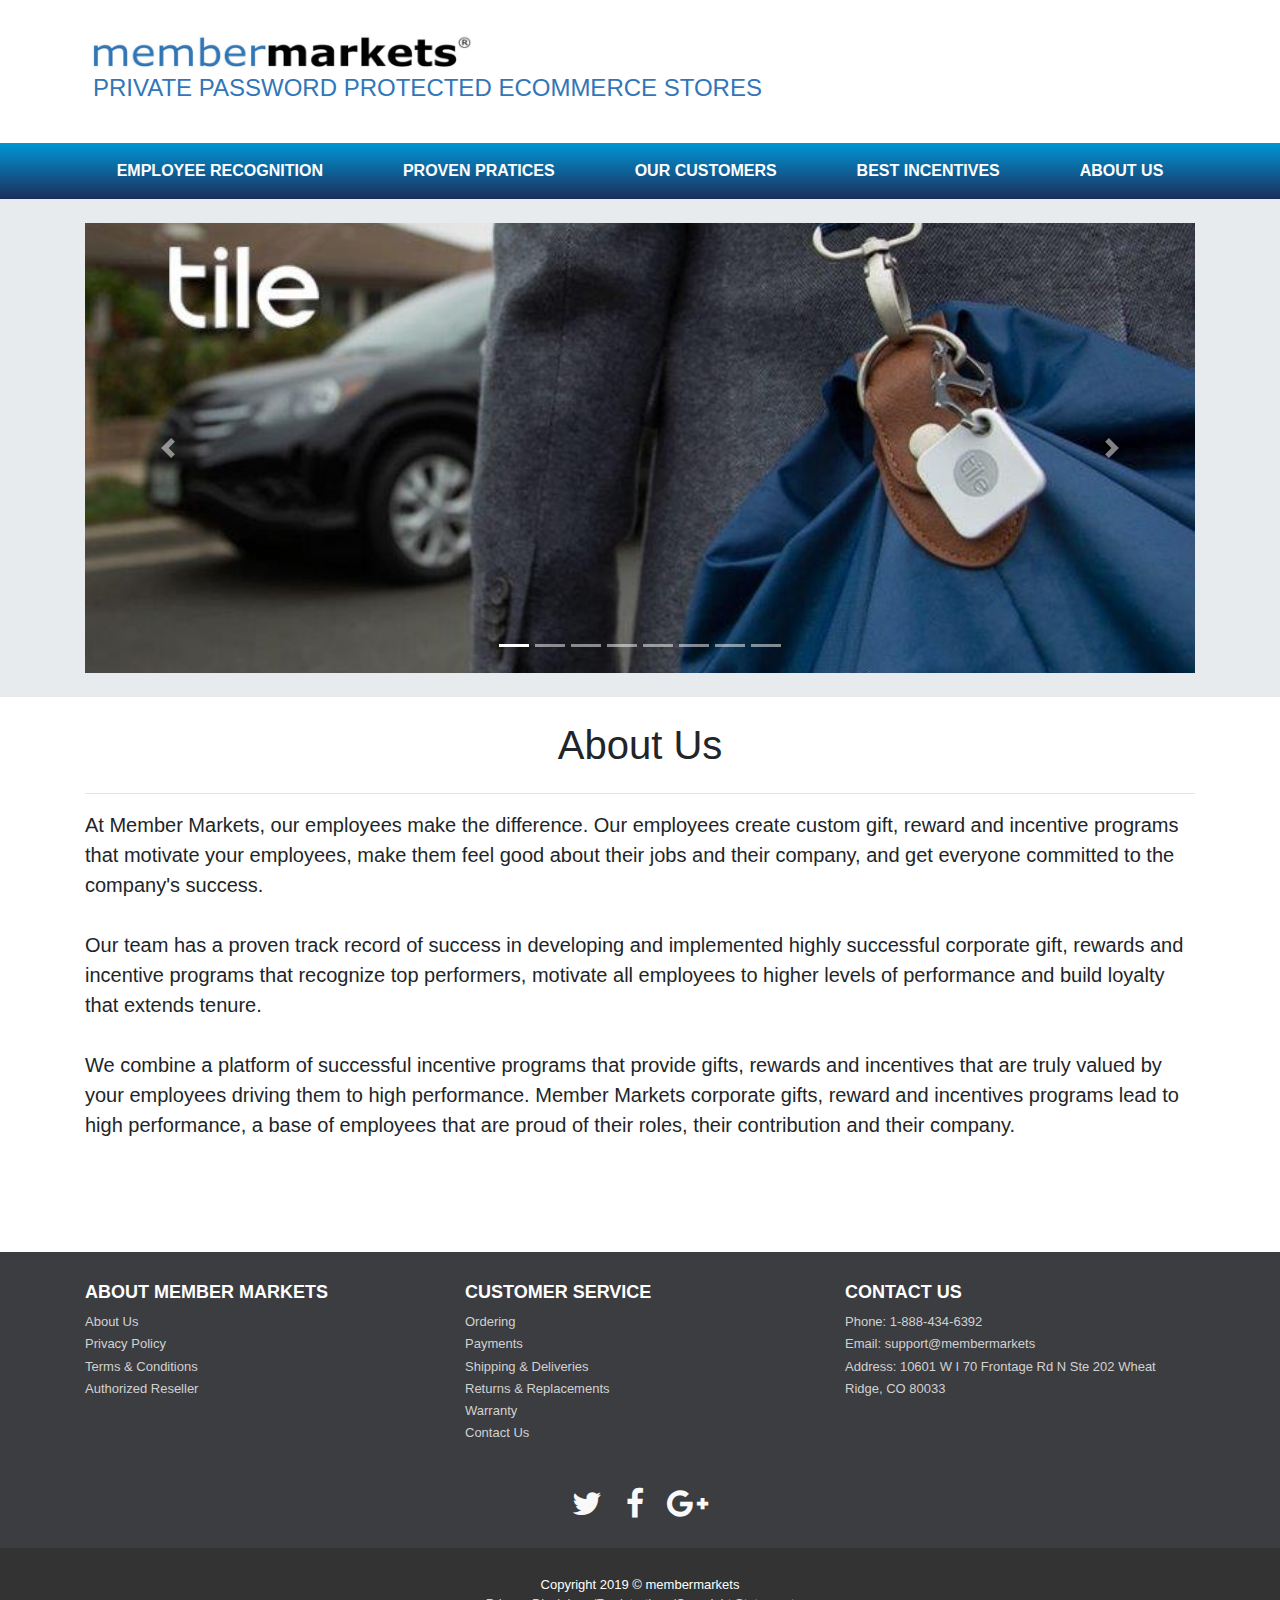
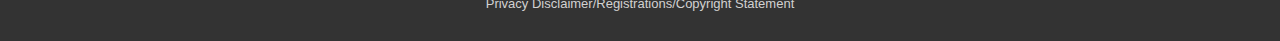
==== about-us.html @ 74852ff1 "s" ====
<!DOCTYPE html>
<html lang="en">

<head>

    <meta charset="utf-8">
    <meta name="viewport" content="width=device-width, initial-scale=1, shrink-to-fit=no">
    <meta name="description" content="Land of the Free Foundation Home page.">
    <meta name="author" content="Land of the Free Foundation">

    <title>Member Markets-Our Customers</title>

    <link rel="stylesheet" href="https://stackpath.bootstrapcdn.com/bootstrap/4.3.1/css/bootstrap.min.css"
        integrity="sha384-ggOyR0iXCbMQv3Xipma34MD+dH/1fQ784/j6cY/iJTQUOhcWr7x9JvoRxT2MZw1T" crossorigin="anonymous">


    <!-- Bootstrap core CSS -->

    <link href="vendor/bootstrap/css/bootstrap.min.css" rel="stylesheet">

    <!-- Custom styles for this template -->

    <link href="css/loff.css" rel="stylesheet">
    <link rel="stylesheet" href="assets/css/Footer-with-button-logo.css">
    <link rel="stylesheet" href="https://cdnjs.cloudflare.com/ajax/libs/font-awesome/4.6.3/css/font-awesome.min.css">

</head>


<body>

    <header>
        <div class="jumbotron jumbotron-fluid">
            <div class="container" id="jumbotron-w">
                <div class="row">
                    <div class="col-lg-8">
                        <a href="index.html"><img class="img-fluid" src="img/Logo MM.PNG"
                                title="Land of the Free Foundation Logo" alt="Land of the Free Foundation Logo">
                        </a>
                        <h1 style="font-size: 1.5rem; color: #3276b7; margin-left: 8px">PRIVATE PASSWORD PROTECTED
                            ECOMMERCE STORES
                        </h1>

                    </div>
                    <!-- <div class="col-lg-4"> -->
                    <!-- <section class="donate">
                          <a href="#" target="_blank"><button type="button" class="btn-lg btn-primary" id="header-button">Contact
                              Us</button></a>
                      </section> -->

                    <!-- </div> -->
                </div>
            </div>
        </div>
    </header>


    <main>

        <nav class="navbar sticky-top navbar-expand-lg navbar-light bg-light"
            style="background: linear-gradient(to bottom, #0096d6, #1b2f5b)">
            <button class="navbar-toggler" type="button" data-toggle="collapse" data-target="#navbarSupportedContent"
                aria-controls="navbarSupportedContent" aria-expanded="false" aria-label="Toggle navigation">
                <span class="navbar-toggler-icon"></span>
            </button>
            <div class="collapse navbar-collapse" id="navbarSupportedContent">
                <ul class="navbar-nav mx-auto">
                    <li class="nav-item dropdown">
                        <a class="nav-link" href="employee-recognition.html" id="navbarDropdown" role="button"
                            aria-haspopup="true" aria-expanded="false">
                            <b>EMPLOYEE RECOGNITION</b>
                        </a>
                        <!-- <div class="dropdown-menu" aria-labelledby="navbarDropdown">
                    <a class="dropdown-item" href="testimonials.html">Testimonials</a>
                    <a class="dropdown-item" href="tribute.html">Tributes</a>
                  </div> -->
                    </li>
                    <li class="nav-item dropdown">
                        <a class="nav-link" href="proven-practices.html" id="navbarDropdown" role="button"
                            aria-haspopup="true" aria-expanded="false">
                            <b>PROVEN PRATICES</b>
                        </a>
                        <!-- <div class="dropdown-menu" aria-labelledby="navbarDropdown">
                      <a class="dropdown-item" href="testimonials.html">Testimonials</a>
                      <a class="dropdown-item" href="tribute.html">Tributes</a>
                    </div> -->
                    </li>
                    <li class="nav-item dropdown">

                        <a class="nav-link" href="our-customers.html" id="navbarDropdown" role="button"
                            aria-haspopup="true" aria-expanded="false">
                            <b>OUR CUSTOMERS</b>
                        </a>
                        <!-- <div class="dropdown-menu" aria-labelledby="navbarDropdown">
                    <a class="dropdown-item" href="servicepersonnelandfamily.html">Service Personnel & Family</a>
                    <a class="dropdown-item" href="health.html">Mental & Physical Health</a>
                    <a class="dropdown-item" href="leadershipknowledge.html">Leadership Knowledge & Experience</a>
                    <a class="dropdown-item" href="youth.html">Youth Programs</a>
                    <a class="dropdown-item" href="servicepersonnelandfamily.html">Veterans Career Development</a>
                  </div> -->
                    </li>
                    <li class="nav-item dropdown">
                        <a class="nav-link" href="best-incentives.html" id="navbarDropdown" role="button"
                            aria-haspopup="true" aria-expanded="false">
                            <b>BEST INCENTIVES</b>
                        </a>
                        <!-- <div class="dropdown-menu" aria-labelledby="navbarDropdown">
                    <a class="dropdown-item" href="testimonials.html">Testimonials</a>
                    <a class="dropdown-item" href="tribute.html">Tributes</a>
                  </div> -->
                    </li>
                    <li class="nav-item dropdown">
                        <a class="nav-link" href="about-us.html" id="navbarDropdown" role="button" aria-haspopup="true"
                            aria-expanded="false">
                            <b>ABOUT US</b>
                        </a>
                        <!-- <div class="dropdown-menu" aria-labelledby="navbarDropdown">
                    <a class="dropdown-item" href="https://securepayment.link/landofthefreefoundation/" target="_blank">Donate
                      Now</a>
                    <a class="dropdown-item" href="golf.html">Golf Classic</a>
                    <a class="dropdown-item" href="foundation-dinner.html">Foundation Dinner</a>
                    <a class="dropdown-item" href="https://membermarkets.com/landofthefreefoundation/customer/account/login/"
                      target="_blank">Shop
                      to Support</a>
                    <a class="dropdown-item" href="gift.html">Gift & Support Registry</a>
                  </div> -->
                    </li>
                    <!-- <li class="nav-item">
                  <a class="nav-link" href="https://membermarkets.com/landofthefreefoundation/customer/account/login/"
                    id="navbarDropdown" target="_blank" role="button"><b>Shop to Support</b>
                  </a>
                </li>
                <li class="nav-item">
                  <a class="nav-link" href="gift.html" id="navbarDropdown" role="button"><b>Gift Registry</b>
                  </a>
                </li>
                <li class="nav-item dropdown">
                  <a class="nav-link" href="#newseventsandmedia" id="navbarDropdown" role="button" aria-haspopup="true"
                    aria-expanded="false">
                    <b>News, Events & Media</b>
                  </a>
                  <div class="dropdown-menu" aria-labelledby="navbarDropdown">
                    <a class="dropdown-item" href="news.html">News</a>
                    <a class="dropdown-item" href="events.html">Events</a>
                    <a class="dropdown-item" href="media.html">Media</a>
                  </div>
                </li> -->
                </ul>
            </div>
        </nav>

        <section id="slider-background">

            <div class="container">

                <br>
                <div id="carouselExampleIndicators" class="carousel slide" data-ride="carousel">
                    <ol class="carousel-indicators">
                        <li data-target="#carouselExampleIndicators" data-slide-to="0" class="active"></li>
                        <li data-target="#carouselExampleIndicators" data-slide-to="1"></li>
                        <li data-target="#carouselExampleIndicators" data-slide-to="2"></li>
                        <li data-target="#carouselExampleIndicators" data-slide-to="3"></li>
                        <li data-target="#carouselExampleIndicators" data-slide-to="4"></li>
                        <li data-target="#carouselExampleIndicators" data-slide-to="5"></li>
                        <li data-target="#carouselExampleIndicators" data-slide-to="6"></li>
                        <li data-target="#carouselExampleIndicators" data-slide-to="7"></li>

                    </ol>
                    <div class="carousel-inner" role="listbox">
                        <div class="carousel-item active"
                            style="background-image: url('img/Tile Slider 07-13-2019.jpg')" width="1110px">
                            <div class="carousel-caption d-none d-md-block">
                            </div>
                        </div>
                        <div class="carousel-item" style="background-image: url('img/ecobee.jpg')">
                            <div class="carousel-caption d-none d-md-block">
                            </div>
                        </div>
                        <div class="carousel-item" style="background-image: url('img/Bowers and Wilkins.jpg')"
                            id="img-responsive">
                            <div class="carousel-caption d-none d-md-block">
                            </div>
                        </div>
                        <div class="carousel-item" style="background-image: url('img/Oakley.jpg')" id="img-responsive">
                            <div class="carousel-caption d-none d-md-block">
                            </div>
                        </div>
                        <div class="carousel-item" style="background-image: url('img/Uniden.jpg')" id="img-responsive">
                            <div class="carousel-caption d-none d-md-block">
                            </div>
                        </div>
                        <div class="carousel-item" style="background-image: url('img/Polaroid Og.jpg')"
                            id="img-responsive">
                            <div class="carousel-caption d-none d-md-block">
                            </div>
                        </div>
                        <div class="carousel-item" style="background-image: url('img/Kitchenaid Slider_12282018.jpg')">
                            <div class="carousel-caption d-none d-md-block">
                            </div>
                        </div>
                        <div class="carousel-item" style="background-image: url('img/Garmin _0102_2019.jpg')">
                            <div class="carousel-caption d-none d-md-block">
                            </div>
                        </div>


                    </div>

                    <a class="carousel-control-prev" href="#carouselExampleIndicators" role="button" data-slide="prev">
                        <span class="carousel-control-prev-icon" aria-hidden="true"></span>
                        <span class="sr-only">Previous</span>
                    </a>
                    <a class="carousel-control-next" href="#carouselExampleIndicators" role="button" data-slide="next">
                        <span class="carousel-control-next-icon" aria-hidden="true"></span>
                        <span class="sr-only">Next</span>
                    </a>
                </div>
            </div>
            <div><br></div>
        </section>
        <!-- Page Content -->

        <div id="aboutus"></div>

        <div class="container">
            <h1 class="my-4" id="loftitle">About Us</h1>
            <hr>
            <!-- Features Section -->
            <div class="row">
                <div class="col-lg-12">
                    <p>
                        At Member Markets, our employees make the difference. Our employees create custom gift, reward
                        and incentive programs that motivate your employees, make them feel good about their jobs and
                        their company, and get everyone committed to the company's success.
                        <br>
                    </br>
                        Our team has a proven track record of success in developing and implemented highly successful
                        corporate gift, rewards and incentive programs that recognize top performers, motivate all
                        employees to higher levels of performance and build loyalty that extends tenure.
                        <br>
                    </br>
                        We combine a platform of successful incentive programs that provide gifts, rewards and
                        incentives that are truly valued by your employees driving them to high performance. Member
                        Markets corporate gifts, reward and incentives programs lead to high performance, a base of
                        employees that are proud of their roles, their contribution and their company.
                    </p>

                </div>

                <hr>

            </div>

        </div>

        <div>
            <br>
        </div>



        <div id="waystogivesection"></div>

        <div>
            <br>
            <br>
        </div>


        <div>
            <br>
        </div>

        </div>

    </main>

    <!-- Footer -->
    <footer>
        <div class="container-fluid" id="donatefoot">
            <!-- <div class="row">
                <a class="btn btn-lg btn-primary btn-block" href="donate.html">WAYS TO
                    GIVE</a>
            </div> -->
        </div>
        <footer id="myFooter">
            <div class="container">
                <div class="row">
                    <div class="col-sm-4" id="footlinks">
                        <h5>ABOUT MEMBER MARKETS</h5>
                        <ul>
                            <li><a href="#">About Us</a></li>
                            <li><a href="#">Privacy Policy</a></li>
                            <li><a href="#">Terms & Conditions</a></li>
                            <li><a href="#">Authorized Reseller</a></li>
                        </ul>
                    </div>
                    <div class="col-sm-4" id="footlinks">
                        <h5>CUSTOMER SERVICE</h5>
                        <ul>
                            <li><a href="#">Ordering</a></li>
                            <li><a href="#">Payments</a></li>
                            <li><a href="#">Shipping & Deliveries</a></li>
                            <li><a href="#">Returns & Replacements</a></li>
                            <li><a href="#">Warranty</a></li>
                            <li><a href="#">Contact Us</a></li>
                        </ul>
                    </div>
                    <div class="col-sm-4" id="footlinks">
                        <h5>CONTACT US</h5>
                        <ul>
                            <li><a href="#">Phone: 1-888-434-6392</a></li>
                            <li><a href="#">Email: support@membermarkets</a></li>
                            <li><a href="#">Address: 10601 W I 70 Frontage Rd N Ste 202
                                    Wheat Ridge, CO 80033</a></li>

                        </ul>
                    </div>
                </div>
                <div class="row">

                    <div class="col-sm-12" id="footlinks">
                        <!-- <h5 style="text-align: center">Connect With Us</h5> -->
                        <div class="social-networks">
                            <a href="#" class="twitter"><i class="fa fa-twitter"></i></a>
                            <a href="https://www.facebook.com/LandoftheFreeFoundation/" class="facebook"><i
                                    class="fa fa-facebook"></i></a>
                            <a href="#" class="google"><i class="fa fa-google-plus"></i></a>

                        </div>
                    </div>
                </div>
            </div>
            <div class="footer-copyright">
                <div class="container">
                    <br>
                    <p class="m-0 text-center text-white" id="footlinks">Copyright 2019 &copy; membermarkets
                        <br>
                        <a href="#">Privacy</a>
                        <a href="#">Disclaimer/Registrations/Copyright Statement</a>
                        <br>
                    </p>
                </div>
                <br>
                <!-- <p>© 2016 Copyright Text </p> -->
            </div>
        </footer>
    </footer>
    <!-- </footer> -->

    <!-- Bootstrap core JavaScript -->
    <script src="vendor/jquery/jquery.min.js"></script>
    <script src="vendor/bootstrap/js/bootstrap.bundle.min.js"></script>


</body>

</html>
---- css/loff.css ----
/* header {
  margin-top: 0px;
  margin: 20px;
  } */


body {
width: 100%;
}

p {
  font-size: 20px;
}

#b-white {
  color: #fff;
}

#jumbotron-w {
  background-color: white;

}
.jumbotron {
  margin-top: 30px;
  padding: 0rem 0rem;
  background-color: white;

}
.jumbotron-fluid {
  padding-right: 0;
  padding-left: 0;
  border-radius: 0;
  background-color: white;
  background: white;
}
.carousel-item {
  height: 450px;
  min-height: 300px;
  background: no-repeat center center scroll;
  -webkit-background-size: cover;
  -moz-background-size: cover;
  -o-background-size: cover;
  background-size: cover;
  transition: transform .4s ease-in-out,-webkit-transform .4s ease-in-out;
}

#slider-background {
  background-color: #e8ebed;
} 

.dropdown:hover>.dropdown-menu {
  display: block;

}

.nav-item {
  font-size: 1rem;
  font: bold;
  color: #fff;


}


.nav-item:hover {
  background-color: #0096d6;
}

#navbarDropdown:hover {
  color: #007bff;
}



.card:hover .image {
  opacity: 0.3;
}

.btn-group-lg>.btn,
.btn-lg {
  padding: .5rem 1rem;
  font-size: 1.25rem;
  line-height: 1.5;
  border-radius: 0rem;
}

p {
  font-size: 20px;
}

.carousel-slide {
  position: top;
  top: 0;
  left: 0;
}

.fish {
  position: absolute;
  top: -50px;
  left: 35%;
}

@media (max-width: 500px) {
  .fish {
    position: absolute;
    top: -50px;
    left: 25%;
    width: 50%;
    height: 35%;
  }
}



b {
  color: #fff;
}
/* .carousel-item .img-fluid {
  width:100%;
  height:100%;
} */
/* #img-responsive {
  width:100%;
  height:100%;
} */
/* #slider {

  width: 100%;

} */


.carousel {
  position: relative;
}


.carousel.pointer-event {
  -ms-touch-action: pan-y;
  touch-action: pan-y;
}

.carousel-inner {
  position: relative;
  width: 100%;
  overflow: hidden;
}

.carousel-inner::after {
  display: block;
  clear: both;
  content: "";
}

#secondcardrow {
  position: relative;
  display: -ms-flexbox;
  display: flex;
  -ms-flex-direction: column;
  flex-direction: column;
  min-width: 0;
  word-wrap: break-word;
  background-color: #fff;
  background-clip: border-box;
  border: 0px solid rgba(0,0,0,.125); 
}

/* @media (min-width: 576px) {


} */
/* .carousel-item {
  height: 60vh;
  min-height: 300px;
  background: no-repeat center center scroll;
  -webkit-background-size: cover;
  -moz-background-size: cover;
  -o-background-size: cover;
  background-size: cover;
  position: relative;
  display: auto;
  float: center;
  width: 100%;
  margin-right: -100%;
  -webkit-backface-visibility: hidden;
  backface-visibility: hidden;
  transition: -webkit-transform 0.6s ease-in-out;
  transition: transform 0.6s ease-in-out;
  transition: transform 0.6s ease-in-out, -webkit-transform 0.6s ease-in-out;
} */

/* @media screen and (prefers-reduced-motion: reduce) {
  .carousel-item {
    transition: none;
  }
}

.carousel-item.active,
.carousel-item-next,
.carousel-item-prev {
  display: block;
}

.carousel-item-next:not(.carousel-item-left),
.active.carousel-item-right {
  -webkit-transform: translateX(100%);
  transform: translateX(100%);
}

.carousel-item-prev:not(.carousel-item-right),
.active.carousel-item-left {
  -webkit-transform: translateX(-100%);
  transform: translateX(-100%);
}

.carousel-fade .carousel-item {
  opacity: 0;
  transition-property: opacity;
  -webkit-transform: none;
  transform: none;
}

.carousel-fade .carousel-item.active,
.carousel-fade .carousel-item-next.carousel-item-left,
.carousel-fade .carousel-item-prev.carousel-item-right {
  z-index: 1;
  opacity: 1;
}

.carousel-fade .active.carousel-item-left,
.carousel-fade .active.carousel-item-right {
  z-index: 0;
  opacity: 0;
  transition: 0s 0.6s opacity;
}

@media screen and (prefers-reduced-motion: reduce) {
  .carousel-fade .active.carousel-item-left,
  .carousel-fade .active.carousel-item-right {
    transition: none;
  }
}

.carousel-control-prev,
.carousel-control-next {
  position: absolute;
  top: 0;
  bottom: 0;
  z-index: 1;
  display: -ms-flexbox;
  display: flex;
  -ms-flex-align: center;
  align-items: center;
  -ms-flex-pack: center;
  justify-content: center;
  width: 15%;
  color: #fff;
  text-align: center;
  opacity: 0.5;
  transition: opacity 0.15s ease;
}

@media screen and (prefers-reduced-motion: reduce) {
  .carousel-control-prev,
  .carousel-control-next {
    transition: none;
  }
}

.carousel-control-prev:hover, .carousel-control-prev:focus,
.carousel-control-next:hover,
.carousel-control-next:focus {
  color: #fff;
  text-decoration: none;
  outline: 0;
  opacity: 0.9;
}

.carousel-control-prev {
  left: 0;
}

.carousel-control-next {
  right: 0;
}

.carousel-control-prev-icon,
.carousel-control-next-icon {
  display: inline-block;
  width: 20px;
  height: 20px;
  background: transparent no-repeat center center;
  background-size: 100% 100%;
}

.carousel-control-prev-icon {
  background-image: url("data:image/svg+xml,%3csvg xmlns='http://www.w3.org/2000/svg' fill='%23fff' viewBox='0 0 8 8'%3e%3cpath d='M5.25 0l-4 4 4 4 1.5-1.5-2.5-2.5 2.5-2.5-1.5-1.5z'/%3e%3c/svg%3e");
}

.carousel-control-next-icon {
  background-image: url("data:image/svg+xml,%3csvg xmlns='http://www.w3.org/2000/svg' fill='%23fff' viewBox='0 0 8 8'%3e%3cpath d='M2.75 0l-1.5 1.5 2.5 2.5-2.5 2.5 1.5 1.5 4-4-4-4z'/%3e%3c/svg%3e");
}

.carousel-indicators {
  position: absolute;
  right: 0;
  bottom: 0;
  left: 0;
  z-index: 15;
  display: -ms-flexbox;
  display: flex;
  -ms-flex-pack: center;
  justify-content: center;
  padding-left: 0;
  margin-right: 15%;
  margin-left: 15%;
  list-style: none;
}

.carousel-indicators li {
  box-sizing: content-box;
  -ms-flex: 0 1 auto;
  flex: 0 1 auto;
  width: 30px;
  height: 3px;
  margin-right: 3px;
  margin-left: 3px;
  text-indent: -999px;
  cursor: pointer;
  background-color: #fff;
  background-clip: padding-box;
  border-top: 10px solid transparent;
  border-bottom: 10px solid transparent;
  opacity: .5;
  transition: opacity 0.6s ease;
}

@media screen and (prefers-reduced-motion: reduce) {
  .carousel-indicators li {
    transition: none;
  }
}

.carousel-indicators .active {
  opacity: 1;
}

.carousel-caption {
  position: absolute;
  right: 15%;
  bottom: 20px;
  left: 15%;
  z-index: 10;
  padding-top: 20px;
  padding-bottom: 20px;
  color: #fff;
  text-align: center;
} */


/* .btn btn-primary{
  float: right;
} */

.donate {
  float: right;
  margin-top: 0px;

}

@media (max-width: 500px) {
  .donate {
    float: right ;
    margin-right: 22px;
    margin-top: 20px;
  
  }
  #header-button {
    font-size: 1rem;  
  }
}
/* .navbar-wrapper > .container {
  padding-right: 0;
  padding-left: 0;
  width: inherit;
}
.navbar-wrapper .navbar{
  width: 100% !important;
} */

/* Navigation links */
/* .navbar a {
  float: left;
  padding: 12px;
  color: white;
  text-decoration: none;
  font-size: 17px;
  width: 100%; /* Four equal-width links. If you have two links, use 50%, and 33.33% for three links, etc.. */
  /* text-align: center; If you want the text to be centered
} */


/* nav ul {
  padding:0;
  display: flex;
  justify-content: space-around;
  border:1px solid white;

  }   

nav ul li {
  border-left:1px solid white;
  list-style-type:none;
  padding:10px;
  width:100%;                                   /*this is the line that helped me get rid of the white space at the start of my nav */

/* nav ul li a {
  text-decoration:none;
  } */ 

  /* .navbar > .container,
.navbar > .container-fluid {
  display: -ms-flexbox;
  display: flex;
  -ms-flex-wrap: wrap;
  flex-wrap: wrap;
  -ms-flex-align: center;
  align-items: center;
  -ms-flex-pack: justify;
  justify-content: space-between;
} */

/* .nav-link {
  display: block;
  padding: .5rem 1rem; */
  /* margin-left: 75px;
  margin-right: 75px;
  width: 100%;
} 

/* .main-nav a {
  padding: 0 20px;
} */
/* .nav-link {
  padding-right: 2.5rem;
  padding-left: 2.5rem;
}

.navbar-expand-lg .navbar-nav {
  padding-right: 5.5rem;
  padding-left: 5.5rem;
} */

/* .navbar-expand-lg .navbar-nav .nav-link {
  height: 20px;

  padding-right: 2.5rem;
  padding-left: 2.5rem;
} */
.dropdown-menu[x-placement^="top"], .dropdown-menu[x-placement^="right"], .dropdown-menu[x-placement^="bottom"], .dropdown-menu[x-placement^="left"] {
  right: auto;
  bottom: auto;
}
.dropdown-menu {
  position: absolute;
  top: 100%;
  left: 0px;
  z-index: 1000;
  display: none;
  float: right;
  min-width: 10rem;
  padding: 0.5rem 0;
  margin: 0.125rem 0 0;
  font-size: 1rem;
  color: #fff;
  text-align: left;
  list-style: none;
  background-color: #0c689f;
  background-clip: padding-box;
  border: 1px solid rgba(0, 0, 0, 0.15);
  border-radius: 0rem;
  /* border-radius: 0.25rem; */


}

.dropdown-menu-right {
  right: 0;
  left: auto;
}

.dropdown-divider {
  height: 0;
  margin: 0.5rem 0;
  overflow: hidden;
  border-top: 1px solid #e9ecef;
}

.dropdown-item {
  display: block;
  width: 100%;
  padding: 0.25rem 1.5rem;
  clear: both;
  font-weight: 400;
  color: #fff;
  text-align: inherit;
  white-space: nowrap;
  background-color: #0c689f;
  border: 0;
}

.dropdown-item:first-child {
  border-top-left-radius: calc(0.25rem - 1px);
  border-top-right-radius: calc(0.25rem - 1px);
}

.dropdown-item:last-child {
  border-bottom-right-radius: calc(0.25rem - 1px);
  border-bottom-left-radius: calc(0.25rem - 1px);
}

.dropdown-item:hover, .dropdown-item:focus {
  color: #16181b;
  text-decoration: none;
  background-color: #f8f9fa;
}

.dropdown-item.active, .dropdown-item:active {
  color: #fff;
  text-decoration: none;
  background-color: #007bff;
}

.dropdown-item.disabled, .dropdown-item:disabled {
  color: #6c757d;
  pointer-events: none;
  background-color: transparent;
}


@media (max-width: 575.98px) {
  .navbar-expand-sm > .container,
  .navbar-expand-sm > .container-fluid {
    padding-right: 0;
    padding-left: 0;
  }
}

@media (min-width: 576px) {
  .navbar-expand-sm {
    -ms-flex-flow: row nowrap;
    flex-flow: row nowrap;
    -ms-flex-pack: start;
    justify-content: flex-start;
  }
  .navbar-expand-sm .navbar-nav {
    -ms-flex-direction: row;
    flex-direction: row;
  }
  .navbar-expand-sm .navbar-nav .dropdown-menu {
    position: absolute;
  }
  .navbar-expand-sm .navbar-nav .nav-link {
    padding-right: .5rem;
    padding-left: .5rem;
  }
  .navbar-expand-sm > .container,
  .navbar-expand-sm > .container-fluid {
    -ms-flex-wrap: nowrap;
    flex-wrap: nowrap;
  }
  .navbar-expand-sm .navbar-collapse {
    display: -ms-flexbox !important;
    display: flex !important;
    -ms-flex-preferred-size: auto;
    flex-basis: auto;
  }
  .navbar-expand-sm .navbar-toggler {
    display: none;
  }
}

@media (max-width: 767.98px) {
  .navbar-expand-md > .container,
  .navbar-expand-md > .container-fluid {
    padding-right: 0;
    padding-left: 0;
  }
}

@media (min-width: 768px) {
  .navbar-expand-md {
    -ms-flex-flow: row nowrap;
    flex-flow: row nowrap;
    -ms-flex-pack: start;
    justify-content: flex-start;
  }
  .navbar-expand-md .navbar-nav {
    -ms-flex-direction: row;
    flex-direction: row;
  }
  .navbar-expand-md .navbar-nav .dropdown-menu {
    position: absolute;
  }
  .navbar-expand-md .navbar-nav .nav-link {
    padding-right: 0.5rem;
    padding-left: 0.5rem;
  }
  .navbar-expand-md > .container,
  .navbar-expand-md > .container-fluid {
    -ms-flex-wrap: nowrap;
    flex-wrap: nowrap;
  }
  .navbar-expand-md .navbar-collapse {
    display: -ms-flexbox !important;
    display: flex !important;
    -ms-flex-preferred-size: auto;
    flex-basis: auto;
  }
  .navbar-expand-md .navbar-toggler {
    display: none;
  }
}

@media (max-width: 991.98px) {
  .navbar-expand-lg > .container,
  .navbar-expand-lg > .container-fluid {
    padding-right: 2.5rem;
    padding-left: 2.5rem;
  }
}

@media (min-width: 992px) {
  .navbar-expand-lg {
    -ms-flex-flow: row nowrap;
    flex-flow: row nowrap;
    -ms-flex-pack: start;
    justify-content: flex-start;
  }
  .navbar-expand-lg .navbar-nav {
    -ms-flex-direction: row;
    flex-direction: row;
  }
  .navbar-expand-lg .navbar-nav .dropdown-menu {
    position: absolute;
  }
  .navbar-expand-lg .navbar-nav .nav-link {
    padding-right: 2.5rem;
    padding-left: 2.5rem;
  }
  .navbar-expand-lg > .container,
  .navbar-expand-lg > .container-fluid {
    -ms-flex-wrap: nowrap;
    flex-wrap: nowrap;
  }
  .navbar-expand-lg .navbar-collapse {
    display: -ms-flexbox !important;
    display: flex !important;
    -ms-flex-preferred-size: auto;
    flex-basis: auto;
  }
  .navbar-expand-lg .navbar-toggler {
    display: none;
  }
}

@media (max-width: 1199.98px) {
  .navbar-expand-xl > .container,
  .navbar-expand-xl > .container-fluid {
    padding-right: 0;
    padding-left: 0;
  }
}

@media (min-width: 1200px) {
  .navbar-expand-xl {
    -ms-flex-flow: row nowrap;
    flex-flow: row nowrap;
    -ms-flex-pack: start;
    justify-content: flex-start;
  }
  .navbar-expand-xl .navbar-nav {
    -ms-flex-direction: row;
    flex-direction: row;
  }
  .navbar-expand-xl .navbar-nav .dropdown-menu {
    position: absolute;
  }
  .navbar-expand-xl .navbar-nav .nav-link {
    padding-right: 2.5rem;
    padding-left: 2.5rem;
  }
  .navbar-expand-xl > .container,
  .navbar-expand-xl > .container-fluid {
    -ms-flex-wrap: nowrap;
    flex-wrap: nowrap;
  }
  .navbar-expand-xl .navbar-collapse {
    display: -ms-flexbox !important;
    display: flex !important;
    -ms-flex-preferred-size: auto;
    flex-basis: auto;
  }
  .navbar-expand-xl .navbar-toggler {
    display: none;

  }
  /* .container {
    max-width: 100%;
  } */
}

.navbar-expand {
  -ms-flex-flow: row nowrap;
  flex-flow: row nowrap;
  -ms-flex-pack: start;
  justify-content: flex-start;
}

.navbar-expand > .container,
.navbar-expand > .container-fluid {
  padding-right: 2.5rem;
  padding-left: 2.5rem;
}

.navbar-expand .navbar-nav {
  -ms-flex-direction: row;
  flex-direction: row;
}

.navbar-expand .navbar-nav .dropdown-menu {
  position: absolute;
}

.navbar-expand .navbar-nav .nav-link {
  padding-right: 0.5rem;
  padding-left: 0.5rem;
}

.navbar-expand > .container,
.navbar-expand > .container-fluid {
  -ms-flex-wrap: nowrap;
  flex-wrap: nowrap;
}

.navbar-expand .navbar-collapse {
  display: -ms-flexbox !important;
  display: flex !important;
  -ms-flex-preferred-size: auto;
  flex-basis: auto;
}

.navbar-expand .navbar-toggler {
  display: none;
}

/* #blue-nav {

  background: #0c689f;
  background: -moz-linear-gradient(top, #0096d6, #1b2f5b);
  background: -webkit-linear-gradient(top, #0096d6, #1b2f5b);
  background: -o-linear-gradient(top, #0096d6, #1b2f5b);
  background: -ms-linear-gradient(top, #0096d6, #1b2f5b);
  background: linear-gradient(to bottom, #0096d6, #1b2f5b);
  height: 60px;
  border-top: 2px solid #000000;
  clear: both;
} */


/* Style page content */
.main {
  margin-left: 160px; /* Same as the width of the sidebar */
  padding: 0px 10px;
}

/* On smaller screens, where height is less than 450px, change the style of the sidebar (less padding and a smaller font size) */
@media screen and (max-height: 450px) {
  .sidenav {padding-top: 0px;}
  .sidenav a {font-size: 10px;}

}

@media (min-width: 576px) {
    .sidenav {width: 350px;}
    .sidenav {padding-top: 0px;}
    .sidenav a {font-size: 18px;}
    .main {
      margin-top: 0px;
    }
  }
/* .card {
  height: 400px;

} */

/* .card-img-overlay {  
  position: absolute;
  top: 0;
  right: 0;
  bottom: 0;
  left: 0;
  padding: 0rem;

  } */
  
/* .card-img {
  object-fit: cover;
  border-radius: calc(0.25rem - 1px);
  } */



#yourElement {
    background: url("https://cdn.pixabay.com/photo/2017/01/14/10/56/men-1979261_960_720.jpg") no-repeat center center;
    -webkit-background-size: cover;
    -moz-background-size: cover;
    -o-background-size: cover;
    background-size: cover;
    height: 400px;
    /* opacity: 0.90; */

}

#proven-practices-home {
  background: url("https://cdn.pixabay.com/photo/2013/03/22/06/11/personal-95714_960_720.jpg") no-repeat center center;
  -webkit-background-size: cover;
  -moz-background-size: cover;
  -o-background-size: cover;
  background-size: cover;
  height: 400px;
  /* opacity: 0.90; */
}

#knowledgecard {
  background: url("https://cdn.pixabay.com/photo/2016/03/09/09/22/workplace-1245776_960_720.jpg") no-repeat center center;
  -webkit-background-size: cover;
  -moz-background-size: cover;
  -o-background-size: cover;
  background-size: cover;
  height: 400px;
  /* opacity: 0.90; */


}

#waystogive {
  background: url("../img/university-of-denver\ copy.jpg") no-repeat center center;
  -webkit-background-size: cover;
  -moz-background-size: cover;
  -o-background-size: cover;
  background-size: cover;
  height: 400px;
  /* opacity: 0.90; */
  border-style: groove;

}

#casino-card {
  background: url("../img/wild-card-casino-blackhawk-logo.png") no-repeat center center;
  -webkit-background-size: auto;
  -moz-background-size: auto;
  -o-background-size: auto;
  background-size: contain;
  height: 400px;
  /* opacity: 0.90; */
  border-style: groove;

}

#sharecard {
  background: url("../img/land-of-the-free-foundation-logo") no-repeat center center;
  -webkit-background-size: cover;
  -moz-background-size: cover;
  -o-background-size: cover;
  background-size: cover;
  height: 400px;
  /* opacity: 0.90; */
  border-style: groove;

}

#testcard {
  background: url("../img/NeoSound-Logo-Horizontal-White-BG-Full-Color-001\ copy.jpg") no-repeat center center;
  -webkit-background-size: cover;
  -moz-background-size: cover;
  -o-background-size: cover;
  background-size: cover;
  height: 400px;
  /* opacity: 0.90; */
  border-style: groove;

}

#foundations-card {
  background: url("../img/land-of-the-free-foundation-logo") no-repeat center center;
  -webkit-background-size: cover;
  -moz-background-size: cover;
  -o-background-size: cover;
  background-size: cover;
  height: 400px;
  /* opacity: 0.90; */
  border-style: groove;

}
#golfclassiccard {
  background: url("../img/NeoSound-Logo-Horizontal-White-BG-Full-Color-001\ copy.jpg") no-repeat center center;
  -webkit-background-size: cover;
  -moz-background-size: cover;
  -o-background-size: cover;
  background-size: cover;
  height: 400px;
  /* opacity: 0.90; */
  border-style: groove;

}
#realestate-card {
  background: url("../img/realestate-gifts-mm.png") no-repeat center center;
  -webkit-background-size: cover;
  -moz-background-size: cover;
  -o-background-size: cover;
  background-size: cover;
  height: 400px;
  /* opacity: 0.90; */
  border-style: groove;

}


#foundationdinnercard {
background: url("../img/NeoSound-Logo-Horizontal-White-BG-Full-Color-001\ copy.jpg") no-repeat center center;
  -webkit-background-size: cover;
  -moz-background-size: cover;
  -o-background-size: cover;
  background-size: cover;
  height: 400px;
  /* opacity: 0.90; */
  border-style: groove;

}
/* #secondcardcontent {
  text-align: end;
  position: relative;
} */
#changinglivestext {
  color: gray;
}

#whitetextcard {
  color: #fff
}
.card-content {
  text-align: center;
}

#loftitle {
  text-align: center;
}
#Ways-to-Give-title {
  text-align: center;
}
#our-mission-title {
  text-align: center;
}

#donatet{
  text-align: center;

}
.donatefoot {
  width: 100%;
}
/* h1 h2 h3{
text-align: center;

} */

.btn-group-lg {
  border-radius: 0rem;
}

.contactfooter {
  position: center;
  text-align: center;
}

.card-title {
  position: center;
}
#footlinks {
  font-size: 13px;
}
/* 
.container {
  width: 100%;
} */

#newscardimage {
  height: 300px;
}
---- assets/css/Footer-with-button-logo.css ----
#myFooter {
    background-color: #3c3d41;
    color: white;
    padding-top: 10px;
}

#myFooter .footer-copyright {
    background-color: #333333;
    padding-top: 3px;
    padding-bottom: 3px;
    text-align: center;
}

#myFooter .row {
    margin-bottom: 10px;
}

#myFooter .navbar-brand {
    margin-top: 45px;
    height: 65px;
}

#myFooter .footer-copyright p {
    margin: 10px;
    color: #ccc;
}

#myFooter ul {
    list-style-type: none;
    padding-left: 0;
    line-height: 1.7;
}

#myFooter h5 {
    font-size: 18px;
    color: white;
    font-weight: bold;
    margin-top: 20px;
}

#myFooter h2 a{
    font-size: 50px;
    text-align: center;
    color: #fff;
}

#myFooter a {
    color: #d2d1d1;
    text-decoration: none;
}

#myFooter a:hover,
#myFooter a:focus {
    text-decoration: none;
    color: white;
}

#myFooter .social-networks {
    text-align: center;
    padding-top: 10px;
    padding-bottom: 10px;
}

#myFooter .social-networks a {
    font-size: 32px;
    color: #f9f9f9;
    padding: 10px;
    transition: 0.2s;
}

#myFooter .social-networks a:hover {
    text-decoration: none;
}

#myFooter .facebook:hover {
    color: #0077e2;
}

#myFooter .google:hover {
    color: #ef1a1a;
}

#myFooter .twitter:hover {
    color: #00aced;
}

#myFooter .btn {
    color: white;
    background-color: #dc3545;
    border-radius: 20px;
    border: none;
    width: 150px;
    display: block;
    margin: 0 auto;
    margin-top: 10px;
    line-height: 25px;
}

@media screen and (max-width: 767px) {
    #myFooter {
        text-align: center;
    }
}


/* CSS used for positioning the footers at the bottom of the page. */
/* You can remove this. */

html{
    height: 100%;
}

body{
    display: flex;
    display: -webkit-flex;
    flex-direction: column;
    -webkit-flex-direction: column;
    height: 100%;
}

.content{
   flex: 1 0 auto;
   -webkit-flex: 1 0 auto;
   min-height: 200px;
}

#myFooter{
   flex: 0 0 auto;
   -webkit-flex: 0 0 auto;
}
#contactfooter{
    text-align: center
}
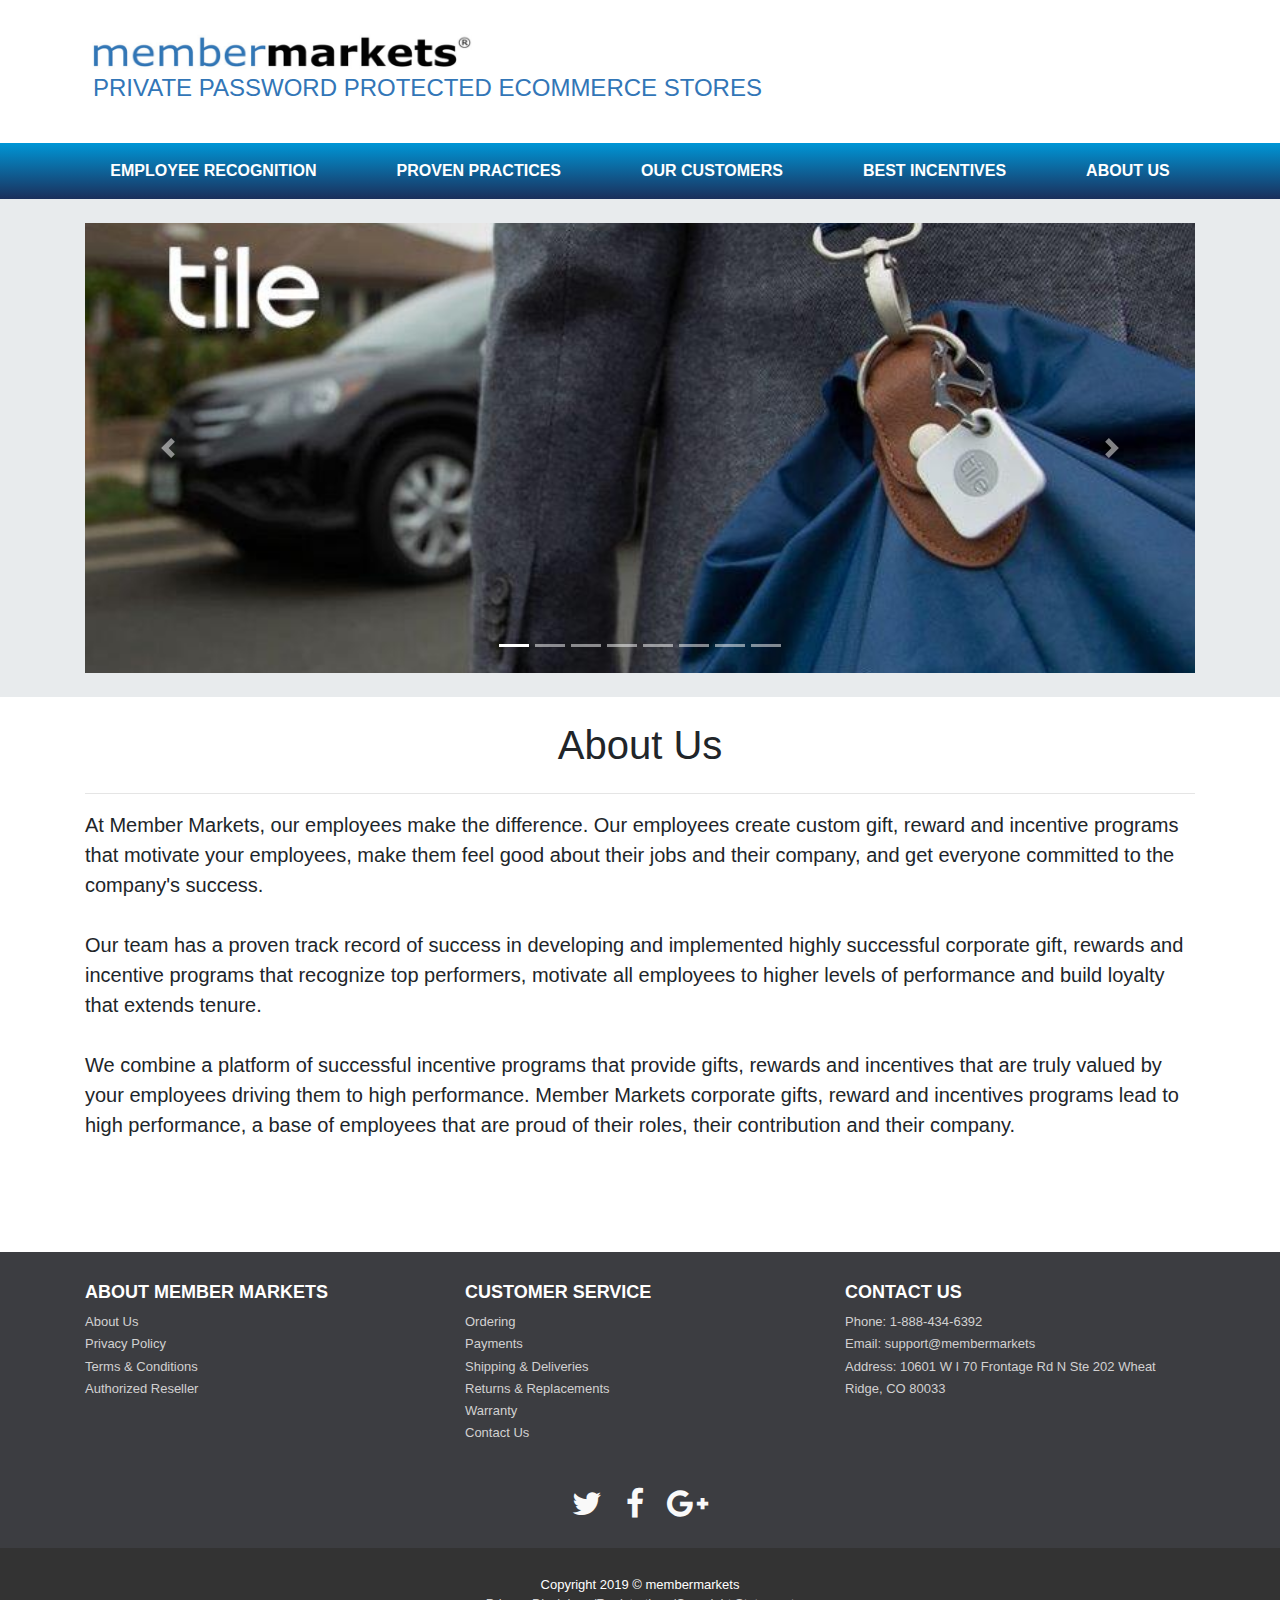
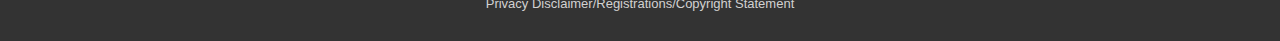
==== commit 695cc2af: "PR" ====
--- a/about-us.html
+++ b/about-us.html
@@ -78,7 +78,7 @@
                     <li class="nav-item dropdown">
                         <a class="nav-link" href="proven-practices.html" id="navbarDropdown" role="button"
                             aria-haspopup="true" aria-expanded="false">
-                            <b>PROVEN PRATICES</b>
+                            <b>PROVEN PRACTICES</b>
                         </a>
                         <!-- <div class="dropdown-menu" aria-labelledby="navbarDropdown">
                       <a class="dropdown-item" href="testimonials.html">Testimonials</a>
